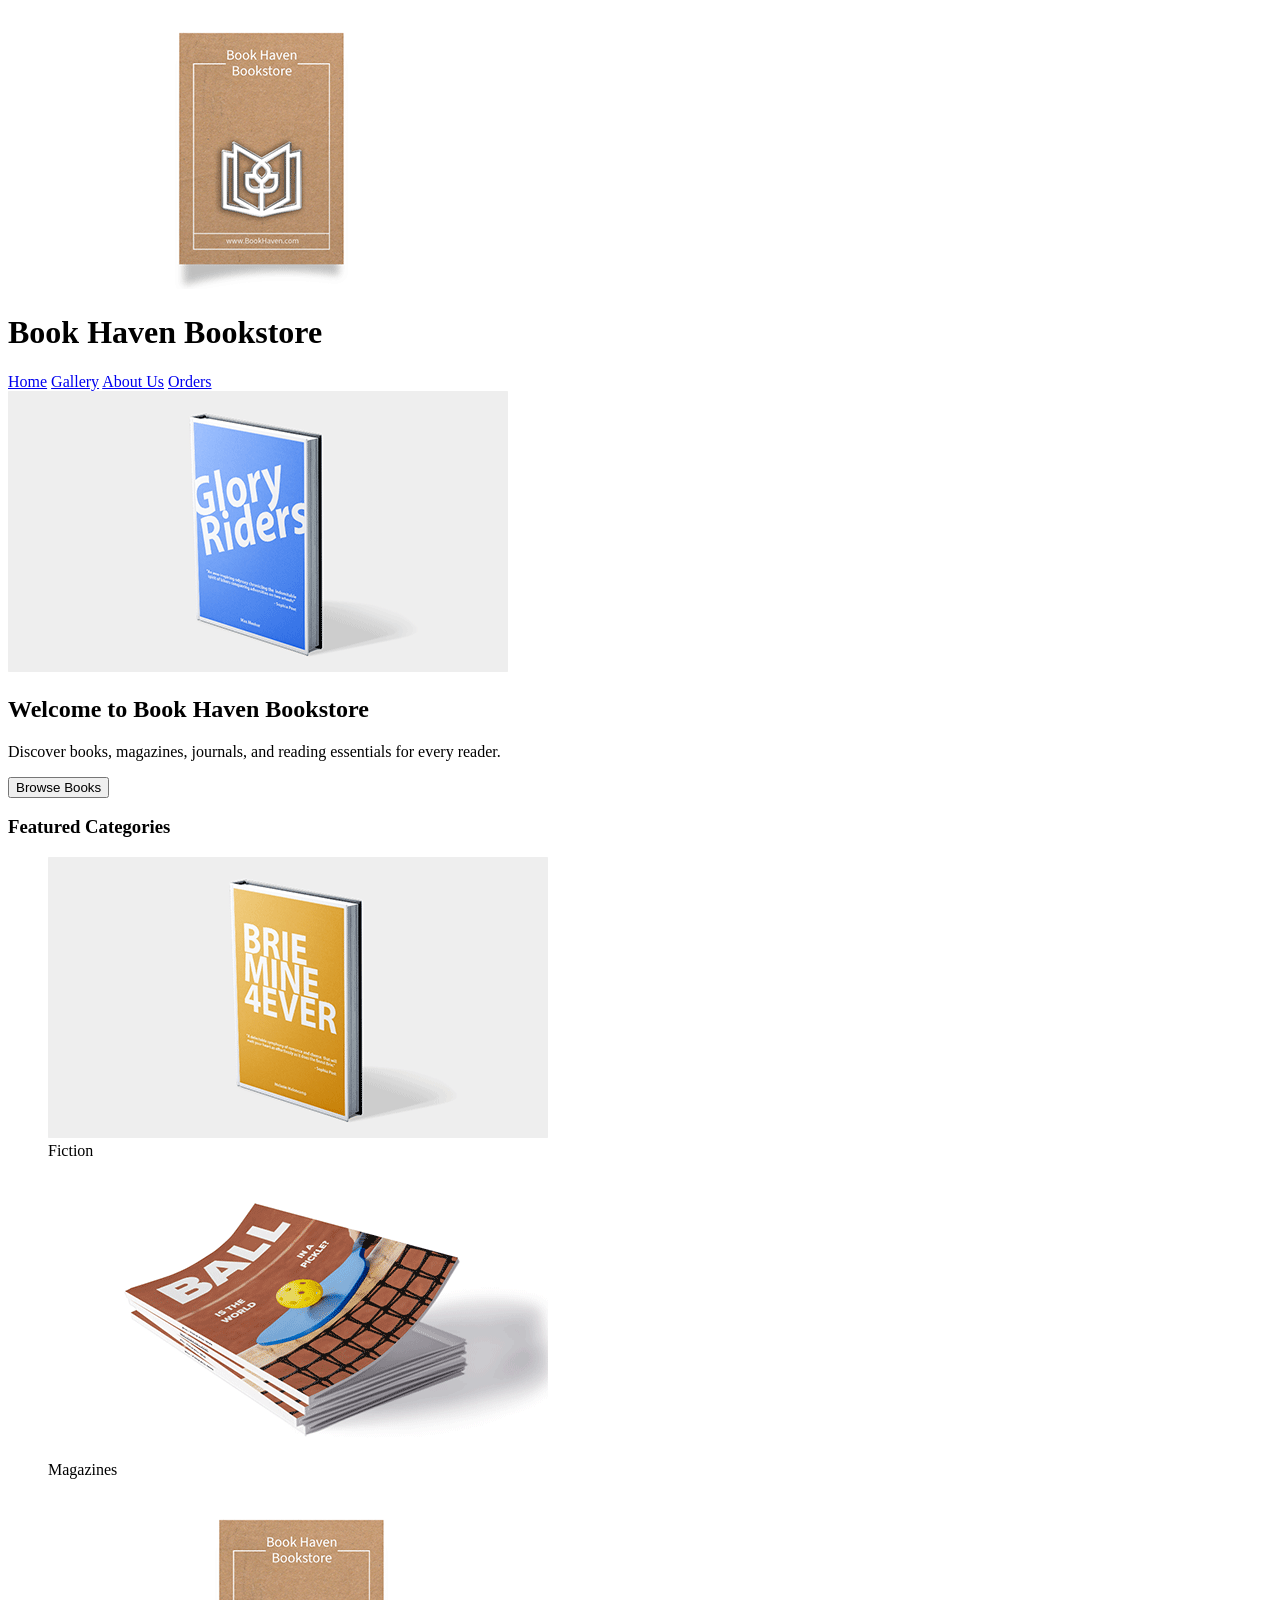
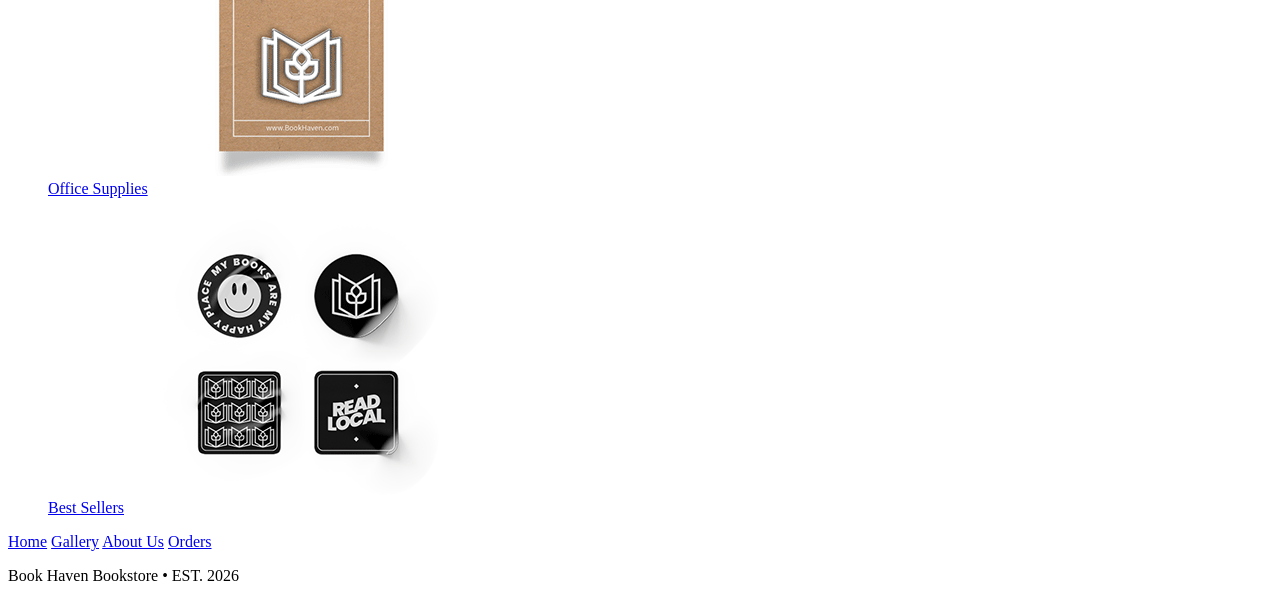
==== index.html @ 3679fc43 "Upload Book Haven bookstore project" ====
<!DOCTYPE html>

<html lang="en">

<head>

    <meta charset="UTF-8">
    <meta name="viewport" content="width=device-width, initial-scale=1.0">

    <title>Book Haven Bookstore</title>

</head>

<body>

    <header>

        <img src="images/notebook.png" alt="Book Haven logo">

        <h1>Book Haven Bookstore</h1>

        <nav>

            <a href="index.html">Home</a>

            <a href="gallery.html">Gallery</a>

            <a href="about.html">About Us</a>

            <a href="orders.html">Orders</a>

        </nav>

    </header>

    <main>

        <section>

            <img src="images/book2.png" alt="Bookstore banner">
        
            <h2>Welcome to Book Haven Bookstore</h2>
        
            <p>
                Discover books, magazines, journals,
                and reading essentials for every reader.
            </p>
        
            <button>Browse Books</button>
        
        </section>
        
        <section>
        
            <h3>Featured Categories</h3>
        
            <figure>

                <a href="gallery.html">
        
                    <img src="images/book1.png" alt="Fiction books">

                </a>
                
                <figcaption>Fiction</figcaption>
        
            </figure>
        
            <figure>

                <a href="gallery.html">
        
                    <img src="images/magazine1.png" alt="Magazines">
                
                </a>

                <figcaption>Magazines</figcaption>
        
            </figure>
        
            <figure>

                <a href="gallery.html">
        
                    <img src="images/notebook.png" alt="Office supplies">
                
                <figcaption>Office Supplies</figcaption>

                </a>
        
            </figure>
        
            <figure>

                <a href="gallery.html">
        
                    <img src="images/stickers.png" alt="Best sellers">
                
                <figcaption>Best Sellers</figcaption>
        
                </a>

            </figure>
        
        </section>

    </main>

    <footer>

        <nav>

            <a href="index.html">Home</a>

            <a href="gallery.html">Gallery</a>

            <a href="about.html">About Us</a>

            <a href="orders.html">Orders</a>

        </nav>

        <p>Book Haven Bookstore • EST. 2026</p>

        
    </footer>

</body>

</html>
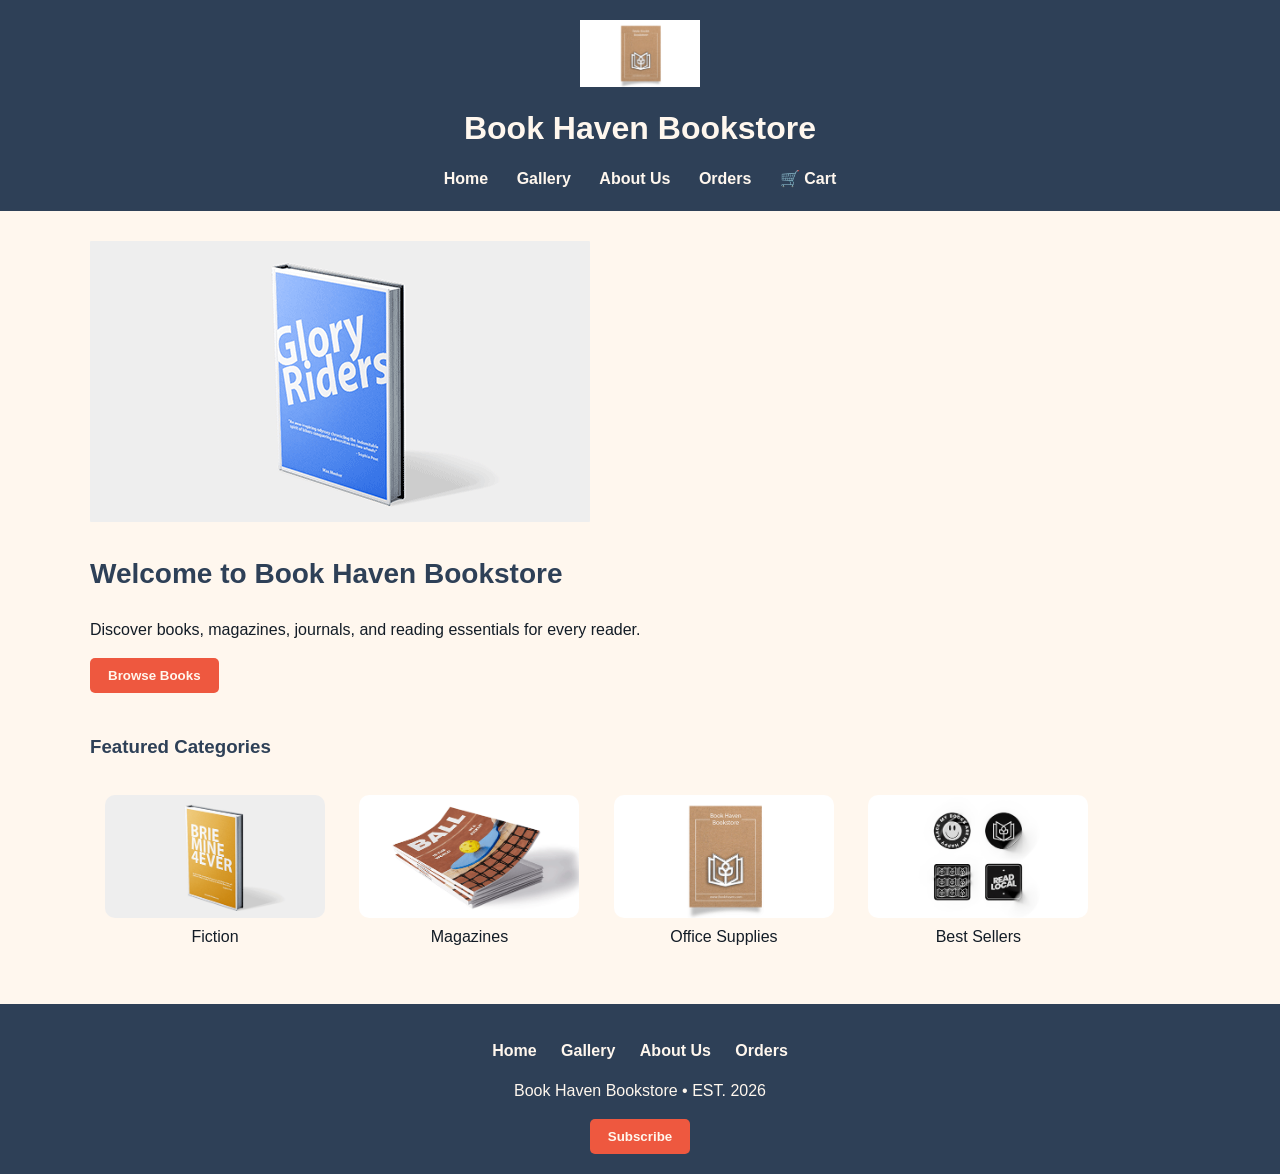
==== commit 9374e1d4: "Add files via upload" ====
--- a/index.html
+++ b/index.html
@@ -8,6 +8,8 @@
     <meta name="viewport" content="width=device-width, initial-scale=1.0">
 
     <title>Book Haven Bookstore</title>
+
+    <link rel="stylesheet" href="styles.css">
 
 </head>
 
@@ -28,6 +30,8 @@
             <a href="about.html">About Us</a>
 
             <a href="orders.html">Orders</a>
+
+            <a href="gallery.html">🛒 Cart</a>
 
         </nav>
 
@@ -84,9 +88,10 @@
         
                     <img src="images/notebook.png" alt="Office supplies">
                 
+                </a>
+
                 <figcaption>Office Supplies</figcaption>
 
-                </a>
         
             </figure>
         
@@ -96,9 +101,9 @@
         
                     <img src="images/stickers.png" alt="Best sellers">
                 
+                </a>
+
                 <figcaption>Best Sellers</figcaption>
-        
-                </a>
 
             </figure>
         
@@ -122,8 +127,11 @@
 
         <p>Book Haven Bookstore • EST. 2026</p>
 
-        
-    </footer>
+        <button class="subscribe-button">Subscribe</button>
+
+     </footer>
+
+    <script src="script.js"></script>
 
 </body>
 
--- a/styles.css
+++ b/styles.css
@@ -0,0 +1,143 @@
+* {
+    box-sizing: border-box;
+}
+
+body {
+    margin: 0;
+    background-color: #FFF7EE;
+    color: #131C26;
+    font-family: Calibri, Arial, sans-serif;
+    line-height: 1.5;
+}
+
+img {
+    max-width: 100%;
+    height: auto;
+}
+
+header {
+    background-color: #2E4057;
+    color: #FFF7EE;
+    padding: 20px;
+    text-align: center;
+}
+
+header img {
+    width: 120px;
+    height: auto;
+}
+
+h1 {
+    font-size: 32px;
+    margin: 10px 0;
+}
+
+h2 {
+    color: #2E4057;
+    font-size: 28px;
+}
+
+h3 {
+    color: #2E4057;
+}
+
+nav {
+    margin-top: 15px;
+}
+
+nav a {
+    color: #FFF7EE;
+    text-decoration: none;
+    margin: 0 12px;
+    font-weight: bold;
+}
+
+nav a:hover {
+    color: #C7B65E;
+    text-decoration: underline;
+}
+
+main {
+    width: 90%;
+    max-width: 1100px;
+    margin: 30px auto;
+}
+
+section {
+    margin-bottom: 40px;
+}
+
+button {
+    background-color: #EE583F;
+    color: #FFF7EE;
+    border: none;
+    padding: 10px 18px;
+    font-weight: bold;
+    cursor: pointer;
+    border-radius: 5px;
+}
+
+button:hover {
+    background-color: #C7B65E;
+    color: #131C26;
+}
+
+figure {
+    display: inline-block;
+    width: 220px;
+    margin: 15px;
+    text-align: center;
+}
+
+figure img {
+    border-radius: 10px;
+}
+
+table {
+    width: 100%;
+    border-spacing: 20px;
+}
+
+td {
+    background-color: white;
+    padding: 15px;
+    text-align: center;
+    border-radius: 10px;
+}
+
+td img {
+    width: 200px;
+    height: auto;
+}
+
+form {
+    background-color: white;
+    padding: 20px;
+    border-radius: 10px;
+}
+
+input,
+textarea {
+    width: 100%;
+    padding: 10px;
+    margin-top: 5px;
+    margin-bottom: 15px;
+}
+
+footer {
+    background-color: #2E4057;
+    color: #FFF7EE;
+    padding: 20px;
+    text-align: center;
+    margin-top: 40px;
+}
+
+footer a {
+    color: #FFF7EE;
+    margin: 0 10px;
+    text-decoration: none;
+}
+
+footer a:hover {
+    color: #C7B65E;
+}
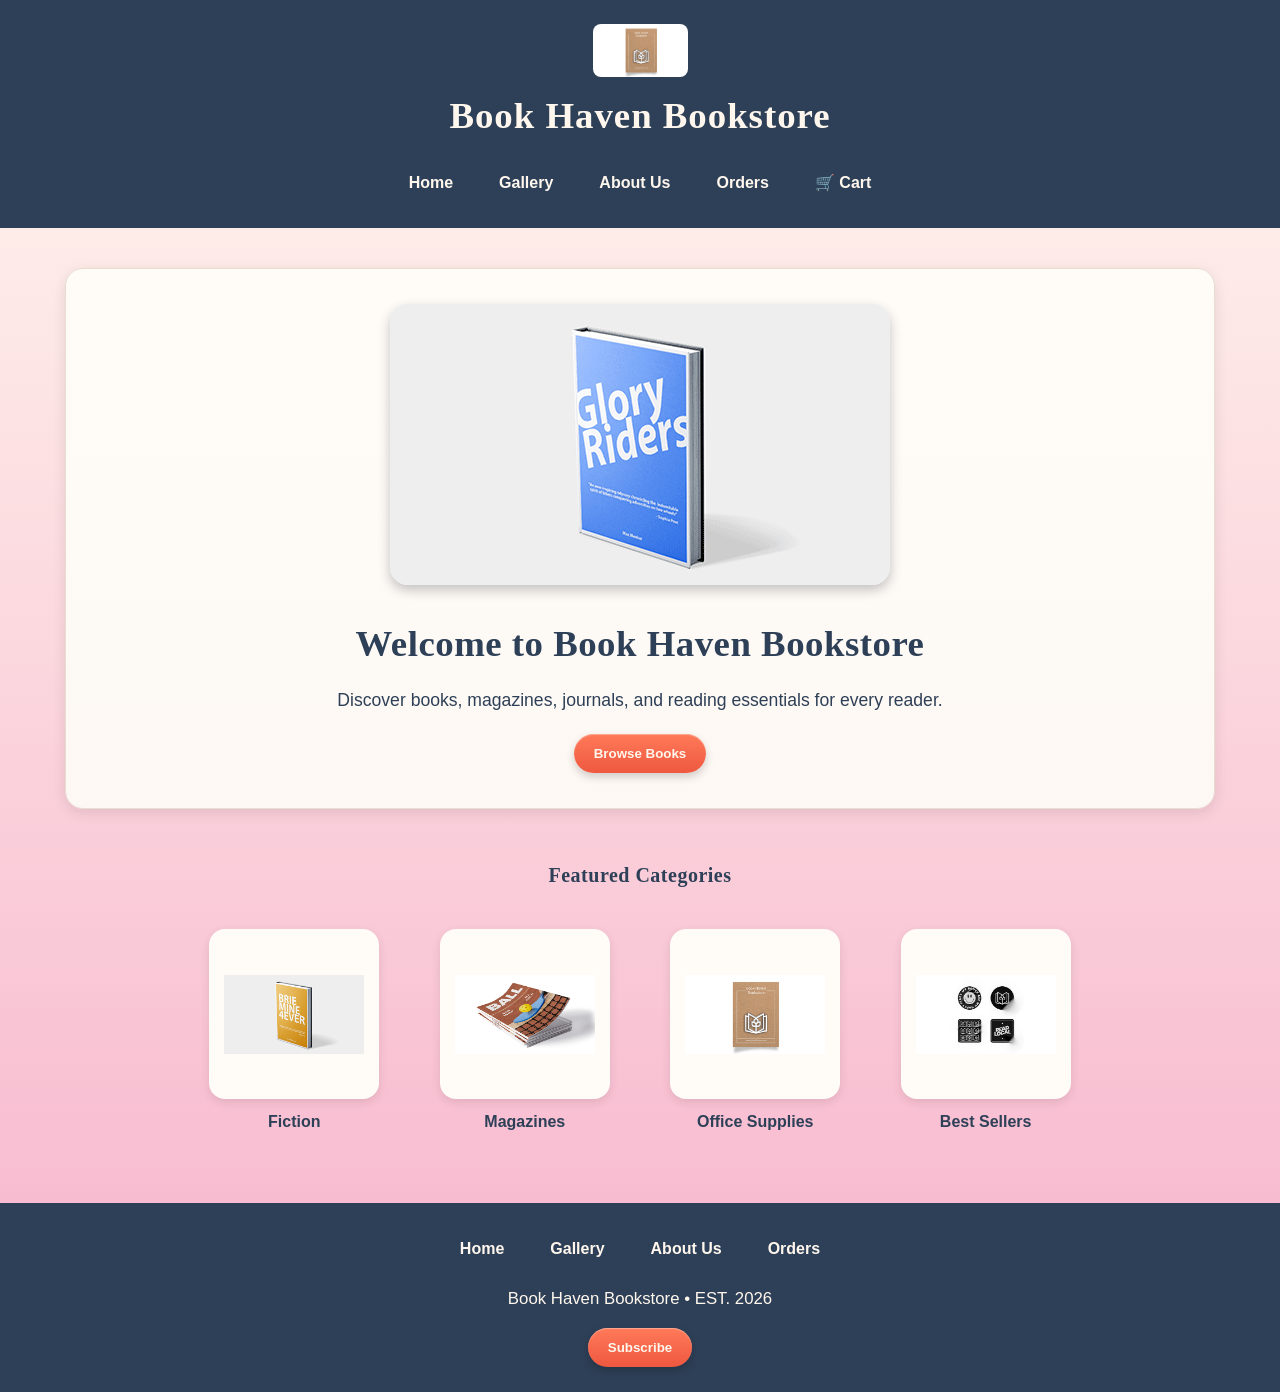
==== commit 37c0b8f5: "Add files via upload" ====
--- a/index.html
+++ b/index.html
@@ -31,7 +31,7 @@
 
             <a href="orders.html">Orders</a>
 
-            <a href="gallery.html">🛒 Cart</a>
+            <a href="gallery.html" id="header-cart-link">🛒 Cart</a>
 
         </nav>
 
--- a/styles.css
+++ b/styles.css
@@ -4,140 +4,415 @@
 
 body {
     margin: 0;
-    background-color: #FFF7EE;
+    background: linear-gradient(180deg, #FFF7EE, #F7B3CC);
     color: #131C26;
-    font-family: Calibri, Arial, sans-serif;
-    line-height: 1.5;
+    font-family: "Segoe UI", Calibri, Arial, sans-serif;
+    line-height: 1.6;
+
 }
 
 img {
     max-width: 100%;
     height: auto;
-}
-
+    display: block;
+
+}
+
+main {
+    width: 90%;
+    max-width: 1150px;
+    margin: 40px auto;
+
+}
+
+section {
+    margin-bottom: 50px;
+    text-align: center;
+
+}
+
+h1,
+h2,
+h3 {
+    font-family: Georgia, "Times New Roman", serif;
+    color: #2E4057;
+    letter-spacing: 0.5px;
+
+}
+
+h2 {
+    font-size: 2.3rem;
+    margin-bottom: 12px;
+
+}
+
+h3 {
+    font-size: 1.25rem;
+
+}
+
+p {
+    font-size: 1.05rem;
+}
+
+section > p {
+    max-width: 700px;
+    margin: 0 auto 24px auto;
+    font-size: 1.12rem;
+    font-weight: 500;
+    color: #2E4057;
+
+}
+
+/* Header */
 header {
     background-color: #2E4057;
     color: #FFF7EE;
-    padding: 20px;
-    text-align: center;
+    padding: 24px 40px;
+    text-align: center;
+
 }
 
 header img {
-    width: 120px;
-    height: auto;
-}
-
-h1 {
-    font-size: 32px;
-    margin: 10px 0;
-}
-
-h2 {
-    color: #2E4057;
-    font-size: 28px;
-}
-
-h3 {
-    color: #2E4057;
+    width: 95px;
+    margin: 0 auto 10px auto;
+    border-radius: 8px;
+
+}
+
+header h1 {
+    color: #FFF7EE;
+    font-family: Georgia, "Times New Roman", serif;
+    font-size: 2.3rem;
+    margin: 8px 0 16px 0;
+    letter-spacing: 1px;
 }
 
 nav {
-    margin-top: 15px;
+    display: flex;
+    justify-content: center;
+    gap: 18px;
+    flex-wrap: wrap;
+
 }
 
 nav a {
     color: #FFF7EE;
     text-decoration: none;
-    margin: 0 12px;
     font-weight: bold;
+    padding: 8px 14px;
+    border-radius: 20px;
+
 }
 
 nav a:hover {
-    color: #C7B65E;
-    text-decoration: underline;
-}
-
-main {
-    width: 90%;
-    max-width: 1100px;
-    margin: 30px auto;
-}
-
-section {
-    margin-bottom: 40px;
-}
-
-button {
-    background-color: #EE583F;
-    color: #FFF7EE;
-    border: none;
-    padding: 10px 18px;
-    font-weight: bold;
-    cursor: pointer;
-    border-radius: 5px;
-}
-
-button:hover {
     background-color: #C7B65E;
     color: #131C26;
-}
-
+
+}
+
+/* Buttons */
+
+button,
+.button-link {
+    background: linear-gradient(to bottom, #ff7a59, #EE583F);
+    color: #FFF7EE;
+    border: none;
+    padding: 12px 20px;
+    font-weight: bold;
+    border-radius: 24px;
+    cursor: pointer;
+    text-decoration: none;
+    display: inline-block;
+
+    box-shadow:
+        0 4px 8px rgba(0, 0, 0, 0.18),
+        inset 0 1px 1px rgba(255,255,255,0.35);
+
+    transition: all 0.25s ease;
+}
+
+button:hover,
+.button-link:hover {
+
+    background: linear-gradient(to bottom, #ff8b6d, #f0674a);
+
+    color: #FFF7EE;
+
+    transform: translateY(-2px);
+
+    box-shadow:
+        0 6px 12px rgba(0,0,0,0.22),
+        inset 0 1px 1px rgba(255,255,255,0.4);
+}
+
+button:active,
+.button-link:active {
+
+    transform: translateY(1px);
+
+}
+
+/* Homepage hero */
+main section:first-child {
+    background: linear-gradient(180deg, #FFFCF8, #FDF8F3);
+    border: 1px solid #E8DDD2;
+    padding: 35px 25px;
+    border-radius: 18px;
+    box-shadow: 0 4px 14px rgba(0, 0, 0, 0.10);
+
+}
+
+main section:first-child img {
+    width: 70%;
+    max-width: 500px;
+    margin: 0 auto 25px auto;
+    border-radius: 18px;
+    box-shadow: 0 5px 12px rgba(19, 28, 38, 0.25);
+
+}
+
+main section:first-child p {
+    max-width: 650px;
+    margin: 0 auto 20px auto;
+    font-size: 1.1rem;
+
+}
+
+main section h2,
+main section h3 {
+    text-align: center;
+
+}
+
+main section p,
+main section ul {
+    max-width: 750px;
+    margin-left: auto;
+    margin-right: auto;
+
+}
+
+main section ul {
+    display: inline-block;
+    text-align: left;
+    font-size: 1.08rem;
+
+}
+
+/* Featured categories */
 figure {
     display: inline-block;
-    width: 220px;
-    margin: 15px;
-    text-align: center;
+    vertical-align: top;
+    width: 190px;
+    margin: 18px;
+    text-align: center;
+
 }
 
 figure img {
-    border-radius: 10px;
-}
-
+    width: 170px;
+    height: 170px;
+    object-fit: contain;
+    margin: 0 auto;
+    background-color: #FFFCF8;
+    padding: 15px;
+    border-radius: 16px;
+    box-shadow: 0 3px 10px rgba(0, 0, 0, 0.10);
+
+}
+
+figcaption {
+    margin-top: 10px;
+    font-weight: bold;
+    color: #2E4057;
+
+}
+
+/* Gallery */
 table {
     width: 100%;
-    border-spacing: 20px;
+    border-spacing: 16px;
+
 }
 
 td {
-    background-color: white;
-    padding: 15px;
-    text-align: center;
-    border-radius: 10px;
+    background: linear-gradient(180deg, #FFFCF8, #FDF8F3);
+    padding: 22px;
+    border-radius: 18px;
+    text-align: center;
+    box-shadow: 0 4px 14px rgba(0, 0, 0, 0.10);
+    vertical-align: top;
+    height: 430px;
+   
+
 }
 
 td img {
-    width: 200px;
-    height: auto;
-}
-
+    width: 100%;
+    max-width: 290px;
+    height: 190px;
+    object-fit: cover;
+    object-position: center;
+    margin: 0 auto 20px auto;
+    background-color: #F8F3ED;
+    padding: 0;
+    border-radius: 16px;
+    border: none;
+    box-shadow: 0 5px 12px rgba(19, 28, 38, 0.25);
+
+}
+
+td h3 {
+    min-height: 55px;
+    margin: 10px 0;
+    color: #2E4057;
+    font-size: 1.15rem;
+
+}
+
+td p {
+    font-weight: bold;
+    font-size: 1.1rem;
+    color: #EE583F;
+    margin: 12px 0 18px 0;
+
+}
+
+td button {
+
+    margin-top: 12px;
+
+}
+/* Forms */
 form {
-    background-color: white;
-    padding: 20px;
-    border-radius: 10px;
+    background: linear-gradient(180deg, #FFFCF8, #FDF8F3);
+    padding: 25px;
+    border-radius: 14px;
+    box-shadow: 0 2px 8px rgba(0, 0, 0, 0.08);
+    max-width: 600px;
+    margin: 0 auto;
+    text-align: left;
+
+}
+
+form button {
+    display: block;
+    margin: 20px auto 0 auto;
+
+}
+
+label {
+    font-weight: bold;
+    color: #2E4057;
+
 }
 
 input,
 textarea {
     width: 100%;
-    padding: 10px;
-    margin-top: 5px;
-    margin-bottom: 15px;
-}
-
+    padding: 12px;
+    margin-top: 6px;
+    margin-bottom: 16px;
+    border: 1px solid #C7B65E;
+    border-radius: 8px;
+    font-family: Calibri, Arial, sans-serif;
+
+}
+
+textarea {
+    min-height: 120px;
+
+}
+
+/* Footer */
 footer {
     background-color: #2E4057;
     color: #FFF7EE;
-    padding: 20px;
+    padding: 25px;
     text-align: center;
     margin-top: 40px;
-}
-
-footer a {
-    color: #FFF7EE;
-    margin: 0 10px;
-    text-decoration: none;
-}
-
-footer a:hover {
-    color: #C7B65E;
+
+}
+
+footer nav {
+    margin-bottom: 15px;
+
+}
+
+footer p {
+    margin-bottom: 15px;
+
+}
+
+/* About Us */
+
+.about-card {
+    display: flex;
+    align-items: center;
+    gap: 35px;
+    text-align: left;
+
+}
+
+.about-image,
+.about-text {
+    flex: 1;
+
+}
+
+.about-image img {
+    width: 320px;
+    margin: 0 auto;
+    border-radius: 18px;
+    box-shadow: 0 5px 12px rgba(19, 28, 38, 0.25);
+
+}
+
+.about-text h2 {
+    text-align: left;
+
+}
+
+.info-cards {
+    display: flex;
+    gap: 25px;
+    justify-content: center;
+
+}
+
+.info-card {
+    background: linear-gradient(180deg, #FFFCF8, #FDF8F3);
+    border-radius: 18px;
+    padding: 28px;
+    width: 45%;
+    box-shadow: 0 4px 14px rgba(0, 0, 0, 0.10);
+
+}
+
+.info-card ul {
+    display: inline-block;
+    text-align: left;
+
+}
+
+@media (max-width: 800px) {
+
+    .about-card,
+    .info-cards {
+        flex-direction: column;
+        text-align: center;
+
+    }
+
+    .about-text h2 {
+        text-align: center;
+
+    }
+
+    .info-card {
+        width: 100%;
+        
+    }
+
 }
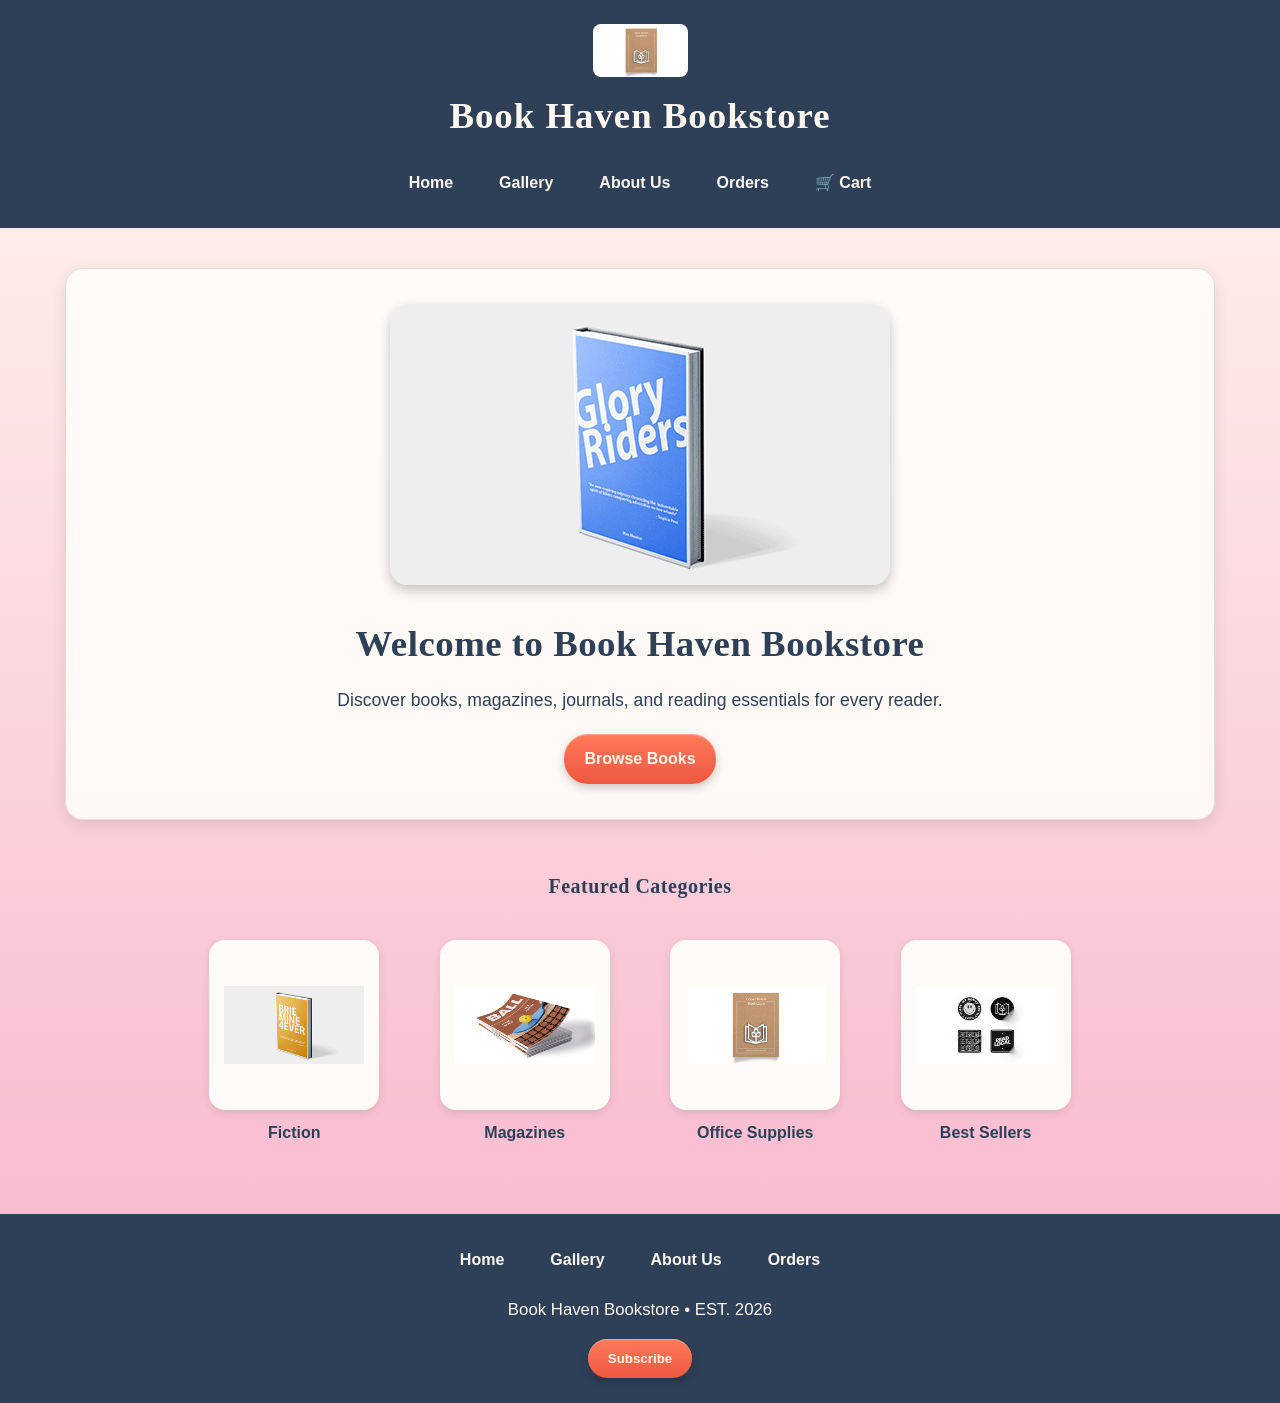
==== commit 67403273: "Add files via upload" ====
--- a/index.html
+++ b/index.html
@@ -50,7 +50,7 @@
                 and reading essentials for every reader.
             </p>
         
-            <button>Browse Books</button>
+            <a href="gallery.html" class="button-link">Browse Books</a>
         
         </section>
         
